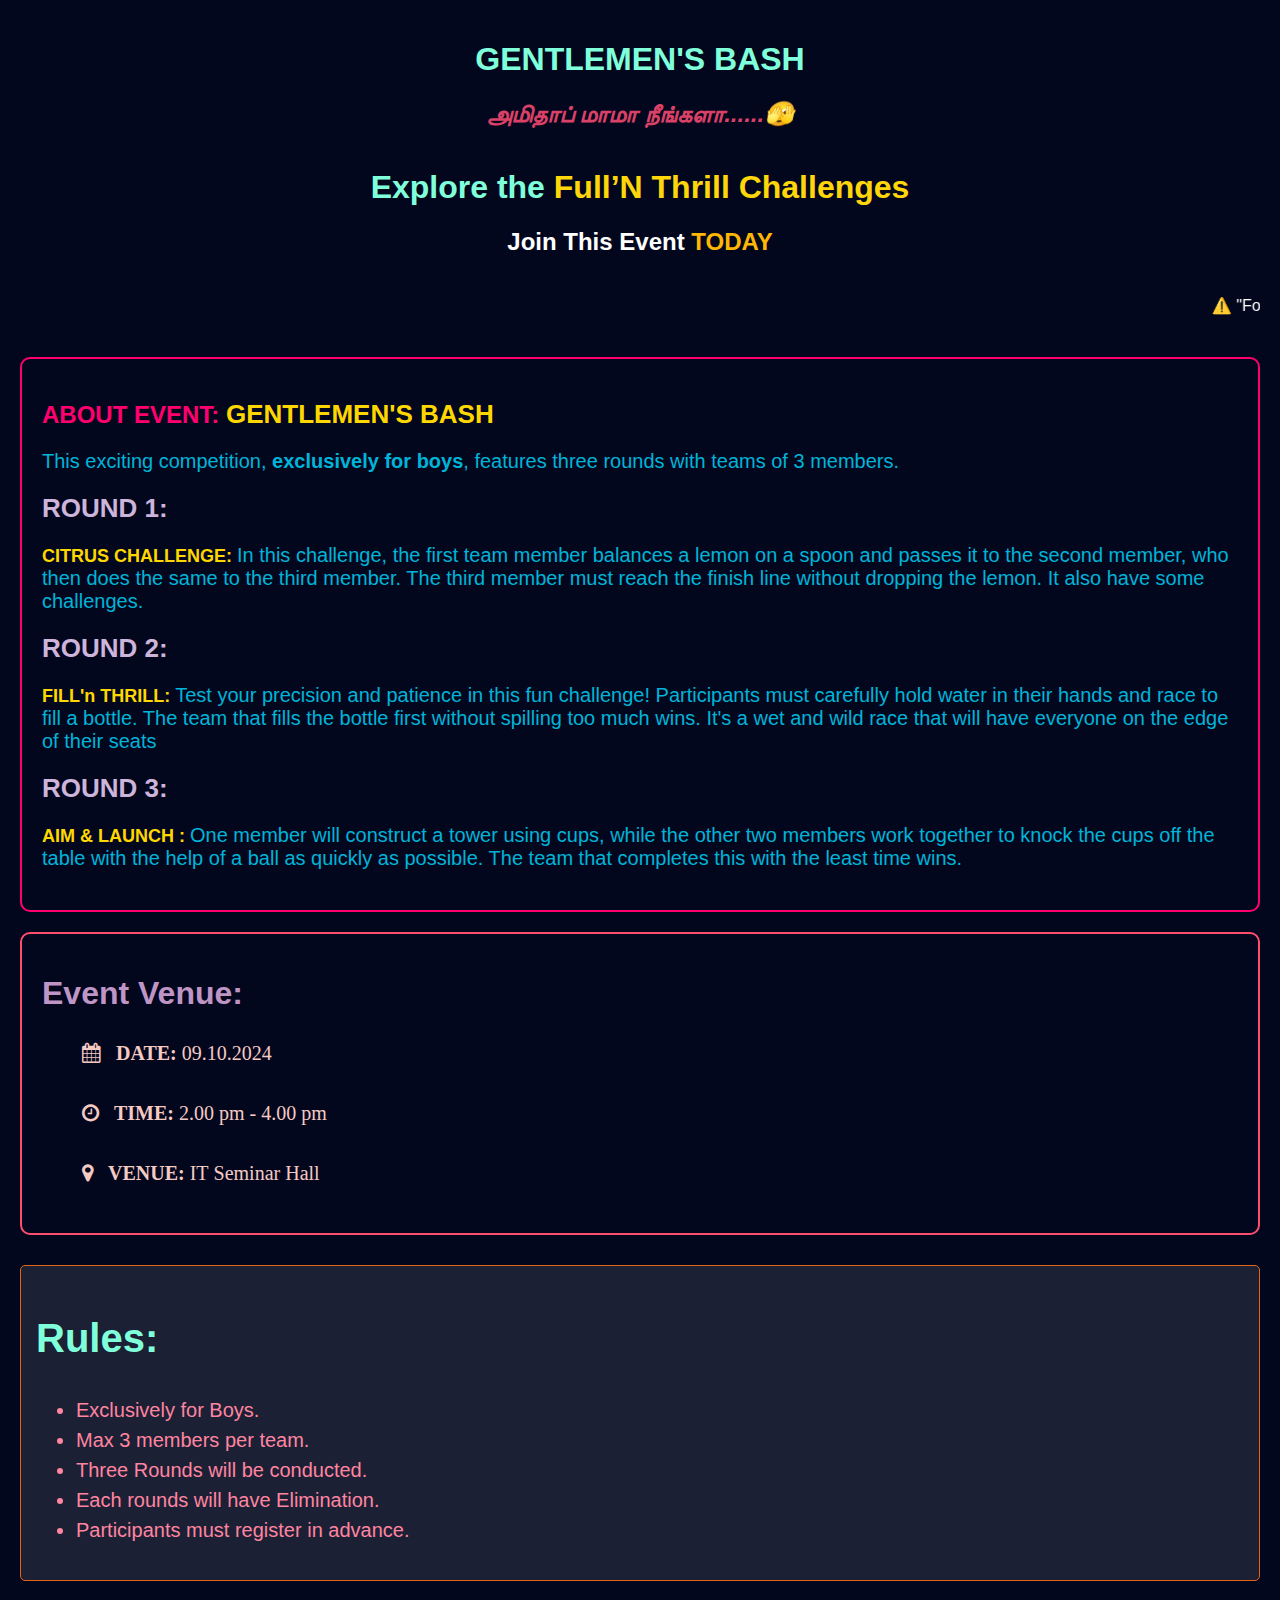
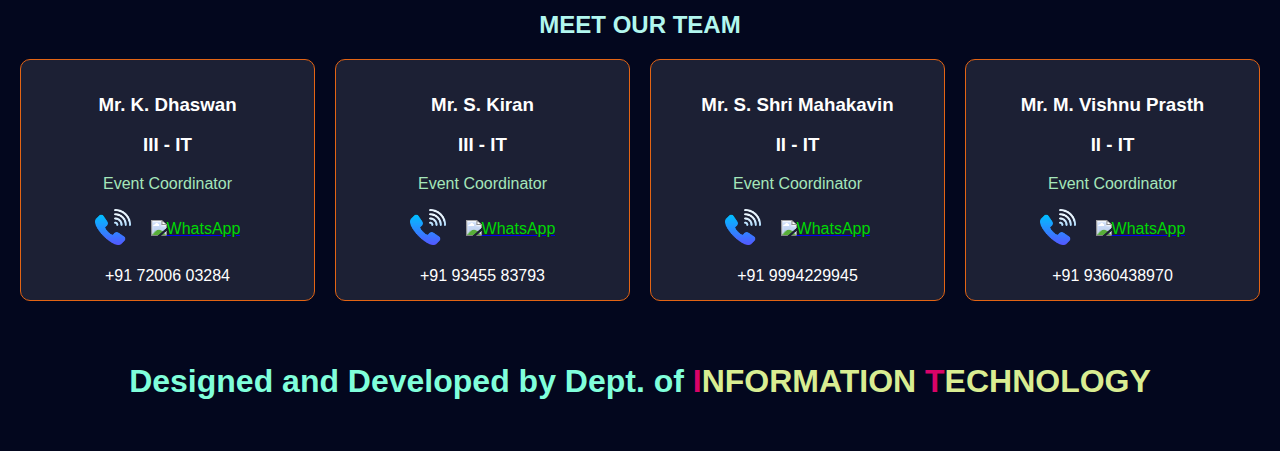
==== GENTLEMEN'S BASH/gentlemen_bash.html @ 11e9024a "Update gentlemen_bash.html" ====
<!DOCTYPE html>
<html lang="en">

<head>
    <meta charset="UTF-8">
    <meta name="viewport" content="width=device-width, initial-scale=1.0">
    <title>GENTLEMEN'S BASH</title>
    <link rel="icon" type="image/png" href="0.jpeg">
    <link rel="stylesheet" href="style-gentlemen_bash.css">
    <link rel="stylesheet" href="https://cdnjs.cloudflare.com/ajax/libs/font-awesome/4.7.0/css/font-awesome.min.css">
</head>

<body>
    <header>
        <h1>GENTLEMEN'S BASH</h1>
        <h2>அமிதாப் மாமா நீங்களா......🫣</h2>
    </header>

    <!-- Main Content -->
    <div class="h1-container">
        <div class="text-content">
            <h1>Explore the <span class="highlight">Full’N Thrill Challenges</span></h1>
            <!-- <h2>Hands-on Experience and Creativity</h2> -->
            <h2>Join This Event <span class="highlight">TODAY</span></h2>
        </div>
    </div>
    <!-- Marquee Text -->
    <marquee behavior="scroll" direction="left">
        ⚠️ "For each event, <b> SEPERATE REGISTRATION</b> is must!" ⚠️
    </marquee>
    <br><br>

    <div class="info-box">
        <section id="event-info">
            <h2>ABOUT EVENT: <span>GENTLEMEN'S BASH</span></h2>
            <p>This exciting competition, <b>exclusively for boys</b>, features three rounds with teams of 3 members.
            </p>
            <div>
                <span>ROUND 1: </span>
                <p> <strong>CITRUS CHALLENGE: </strong> In this challenge, the first team member balances a lemon on a
                    spoon and passes it to the second member, who then does the same to the third member. The third
                    member must reach the finish line without dropping the lemon. It also have some challenges.
                </p>
            </div>
            <div>
                <span>ROUND 2: </span>
                <p> <strong>FILL'n THRILL: </strong> Test your precision and patience in this fun challenge!
                    Participants must carefully hold water in their hands and race to fill a bottle. The team that fills
                    the bottle first without spilling too much wins. It's a wet and wild race that will have everyone on
                    the edge of their seats</p>
            </div>
            <div>
                <span>ROUND 3: </span>
                <p> <strong> AIM & LAUNCH : </strong> One member will construct a tower using cups, while the other
                    two members work together to knock the cups off the table with the help of a ball as quickly as
                    possible.
                    The team that completes this with the least time wins.
                </p>
            </div>
        </section>
    </div>

    <section id="event-location">
        <h1><strong>Event Venue:</strong></h1>
        <ul>
            <i class="fa fa-calendar"> &nbsp <strong>DATE: </strong> 09.10.2024</i>
        </ul>
        <ul>
            <i class="fa fa-clock-o"> &nbsp <strong>TIME: </strong> 2.00 pm - 4.00 pm</i>
        </ul>
        <ul>
            <i class="fa fa-map-marker"> &nbsp <strong>VENUE: </strong> IT Seminar Hall </i>
        </ul>
        </p>
    </section>

    <section id="fun-event">
        <h1><strong>Rules:</strong></h1>
        <ul>
            <li>Exclusively for Boys.</li>
            <li>Max 3 members per team.</li>
            <li>Three Rounds will be conducted.</li>
            <li>Each rounds will have Elimination.</li>
            <li>Participants must register in advance.</li>
        </ul>
        <!-- <p><strong>Register Here:</strong> <a href="https://forms.gle/DVtppPxBiPXuQ5fk9" target="_blank">Google Form</a>
        </p> -->
        
    </section>

    <!-- Gallery Section -->
    <!--<section id="gallery">  
        <h2>EVENT'S SAMPLE PICTURES</h2>
        <div class="gallery-container">
            <div class="gallery-card">
                <img src="https://via.placeholder.com/200" alt="Gallery Image 1">
            </div>
            <div class="gallery-card">
                <img src="https://via.placeholder.com/200" alt="Gallery Image 2">
            </div>
            <div class="gallery-card">
                <img src="https://via.placeholder.com/200" alt="Gallery Image 3">
            </div>
            <div class="gallery-card">
                <img src="https://via.placeholder.com/200" alt="Gallery Image 4">
            </div>
             <div class="gallery-card">
                <img src="https://via.placeholder.com/200" alt="Gallery Image 5">
            </div>
            <div class="gallery-card">
                <img src="https://via.placeholder.com/200" alt="Gallery Image 6">
            </div>
            <div class="gallery-card">
                <img src="https://via.placeholder.com/200" alt="Gallery Image 7">
            </div>
            <div class="gallery-card">
                <img src="https://via.placeholder.com/200" alt="Gallery Image 8">
            </div>
            <div class="gallery-card">
                <img src="https://via.placeholder.com/200" alt="Gallery Image 9">
            </div>
            <div class="gallery-card">
                <img src="https://via.placeholder.com/200" alt="Gallery Image 10">
            </div>
            <div class="gallery-card">
                <img src="https://via.placeholder.com/200" alt="Gallery Image 11">
            </div>
            <div class="gallery-card">
                <img src="https://via.placeholder.com/200" alt="Gallery Image 12">
            </div> 
        </div>
    </section>-->

    <!-- Members Section -->
    <section id="members">
        <h2>MEET OUR TEAM</h2>
        <div class="members-container">
            <div class="member">
                <h3>Mr. K. Dhaswan</h3>
                <h3>III - IT</h3>
                <p>Event Coordinator</p>
                <div class="contact-info">
                    <div class="contact-row">
                        <a href="tel:+91 72006 03284">
                            <img src="call.png" alt="Call" class="contact-icon">
                        </a>
                        <a href="https://wa.me/+917200603284" target="_blank">
                            <img src="https://upload.wikimedia.org/wikipedia/commons/6/6b/WhatsApp.svg" alt="WhatsApp"
                                class="contact-icon">
                        </a>
                    </div>
                    <br>
                    <span>+91 72006 03284</span>
                </div>
            </div>
            <div class="member">
                <h3>Mr. S. Kiran</h3>
                <h3>III - IT</h3>
                <p>Event Coordinator</p>
                <div class="contact-info">
                    <div class="contact-row">
                        <a href="tel:+91 93455 83793">
                            <img src="call.png" alt="Call" class="contact-icon">
                        </a>
                        <a href="https://wa.me/+919345583793" target="_blank">
                            <img src="https://upload.wikimedia.org/wikipedia/commons/6/6b/WhatsApp.svg" alt="WhatsApp"
                                class="contact-icon">
                        </a>
                    </div>
                    <br>
                    <span>+91 93455 83793</span>
                </div>
            </div>
            <div class="member">
                <h3>Mr. S. Shri Mahakavin</h3>
                <h3>II - IT</h3>
                <p>Event Coordinator</p>
                <div class="contact-info">
                    <div class="contact-row">
                        <a href="tel:+91 9994229945">
                            <img src="call.png" alt="Call" class="contact-icon">
                        </a>
                        <a href="https://wa.me/+919994229945" target="_blank">
                            <img src="https://upload.wikimedia.org/wikipedia/commons/6/6b/WhatsApp.svg" alt="WhatsApp"
                                class="contact-icon">
                        </a>
                    </div>
                    <br>
                    <span>+91 9994229945</span>
                </div>
            </div>
            <div class="member">
                <h3>Mr. M. Vishnu Prasth</h3>
                <h3>II - IT</h3>
                <p>Event Coordinator</p>
                <div class="contact-info">
                    <div class="contact-row">
                        <a href="tel:+91 9360438970">
                            <img src="call.png" alt="Call" class="contact-icon">
                        </a>
                        <a href="https://wa.me/+919659490916" target="_blank">
                            <img src="https://upload.wikimedia.org/wikipedia/commons/6/6b/WhatsApp.svg" alt="WhatsApp"
                                class="contact-icon">
                        </a>
                    </div>
                    <br>
                    <span>+91 9360438970</span>
                </div>
            </div>
        </div>
    </section>

    <footer>
        <h1>Designed and Developed by Dept. of <span>I</span><strong>NFORMATION </strong><span>T</span><strong>ECHNOLOGY</strong></h1>
    </footer>

    <!-- <script src="script.js"></script> -->
</body>

</html>
---- GENTLEMEN'S BASH/style-gentlemen_bash.css ----
body {
    font-family: 'Arial', sans-serif;
    margin: 0;
    padding: 20px;
    background-color: #03071e; /* Dark background */
    color: #ffffff; /* White text */
}

header {
    text-align: center;
    margin-bottom: 20px;
}
header h2 {
    color: #da4167;
    font-style: italic;
}
h1 {
    color: #80ffdb;
}

p {
    color: #00b4d8; /* Updated welcome message color */
}

/* Main Content Styles */
.h1-container {
    display: flex;
    align-items: center;
    justify-content: space-between; /* Space between items */
    margin: 20px 0;
}

.info-box {
    border: 2px solid #ff006e; /* Border color */
    border-radius: 10px;       /* Rounded corners */
    padding: 20px;             /* Padding inside the box */
    margin: 20px 0;           /* Space above and below the box */
    background-color: #03071e; /* Background color (optional) */
}
#event-info h2 {
    margin-bottom: 15px;       /* Space below the heading */
    font-size: 24px;           /* Font size for the heading */
    color: #ff006e;            /* Text color for the heading */
    margin-bottom: 20px;
}

#event-info h2 span {
    font-weight: bold;         /* Make the span text bold */
    font-size: 26px;           /* Slightly larger font for emphasis */
    color: #ffd700;            /* Different color for the span (gold) */
}
#event-info span {
    font-weight: bold;         /* Make the span text bold */
    font-size: 26px;           /* Slightly larger font for emphasis */
    color: #cdb4db;            /* Different color for the span (gold) */
}
#event-info strong {
    color: #ffd700;            /* Color for the strong text */
    font-size: 18px;           /* Slightly larger font for emphasis */
}
#event-info P{
    font-size: 1.25rem;
}

#event-location {
    border: 2px solid #ff4d6d; /* Border color */
    border-radius: 10px;       /* Rounded corners */
    padding: 20px;             /* Padding inside the box */
    margin: 20px 0;         
}
#event-location h1{
    color: #be95c4;
}
#event-location ul {
    color: #f5cac3;
    line-height: 2;
    font-size: 1.25rem;
}
#event-location ul i{
    color: #f5cac3;
}

.text-content {
    flex: 1; /* Take up remaining space */
    text-align: center; /* Center the text */
}

h1 span.highlight {
    color: #ffd60a; /* Highlight color */
}
h2 span.highlight {
    color: #ffb703; /* Highlight color */
}
#fun-event {
    margin-top: 30px;
    padding: 15px;
    border: 1px solid #e36414;
    border-radius: 5px;
    background: rgba(255, 255, 255, 0.1); /* Semi-transparent background */
    line-height: 1.5;
    font-size: 1.25rem;
}
#fun-event ul li{
    color: #ff85a1;
}
#fun-event a {
    color: #c1121f;
}

#fun-event img {
    max-width: 100%; /* Make image responsive */
    height: auto;    /* Maintain aspect ratio */
    display: block;  /* Ensure it behaves like a block element */
    margin: 0 auto;  /* Center the image horizontally */
}
#gallery {
    margin-top: 30px;
}
#gallery h2 {
    text-align: center;
    color: #b2f7ef;
}
.gallery-container {
    display: flex;
    flex-wrap: wrap; /* Allow wrapping of images */
    justify-content: center; /* Center the gallery images */
    gap: 12px; /* Space between cards */
}

.gallery-card {
    width: calc(20% - 10px); /* Five cards in a row */
    border: 2px solid #ff006e; /* Border color */
    border-radius: 10px; /* Rounded corners */
    overflow: hidden; /* Ensure the image doesn't overflow the card */
    transition: transform 0.2s; /* Add hover effect */
}

.gallery-card img {
    width: 100%; /* Make image fill the card */
    height: auto; /* Maintain aspect ratio */
}

.gallery-card:hover {
    transform: scale(1.05); /* Slightly enlarge card on hover */
}

/* Members Section */
#members {
    margin-top: 30px;
}
#members h2{
    text-align: center;
    color: #b2f7ef;
}
.members-container {
    display: flex;
    flex-wrap: wrap; /* Allow wrapping of member boxes */
    justify-content: center; /* Center the member boxes */
    gap: 20px; /* Space between member boxes */
}

.member {
    background: rgba(255, 255, 255, 0.1); /* Semi-transparent background */
    border: 1px solid #e36414; /* Border color */
    border-radius: 10px; /* Rounded corners */
    padding: 15px; /* Padding inside member box */
    text-align: center; /* Center text */
    flex: 1 1 200px; /* Flex item with a minimum width */
}
.member p{
    color: #a5e6ba;
}
.contact-info {
    margin-top: 10px; /* Space above the contact info */
    text-align: center; /* Center align for contact info */
}

.contact-row {
    display: flex;
    justify-content: center; /* Center icons horizontally */
    align-items: center; /* Center icons vertically */
}

.icon-link {
    display: inline-block; /* Ensures the icon takes up space */
    transition: transform 0.3s; /* Smooth transition */
}

.icon-link:hover {
    transform: scale(1.1); /* Slightly enlarge icon on hover */
}

.contact-icon {
    width: 36px; /* Set a fixed width for the icons */
    height: 36px; /* Maintain aspect ratio */
    margin: 0 10px; /* Space between icons */
    color:#00d804;
    font-weight: 100;
}
.whatsapp-icon {
    width: 36px; /* Set a fixed width for the icons */
    height: 36px; /* Maintain aspect ratio */
    margin: 0 10px; /* Space between icons */
    color:#00b4d8;
    font-weight: 200;

}
footer {
    text-align: center;
    margin-top: 30px;
    padding: 10px;
    background: #03071e; /* Same background color */
}
footer h2 {
    color: #d9ed92; /* White text */
}
footer span {
    color: #d90368;
}

footer strong {
    color: #d9ed92;
}

@media (max-width: 600px) {
    .h1-container {
        flex-direction: column; /* Stack images and text on smaller screens */
        align-items: center;
    }
    .left-img, .right-img {
        margin-bottom: 10px; /* Space between images and text */
    }
    .text-content {
        text-align: center; /* Center text on smaller screens */
    }
    .gallery-image {
        flex: 1 1 calc(20% - 12px); /* Reduce image width on smaller screens */
    }
    .gallery-card {
        width: calc(50% - 15px); /* 3 cards in a row on medium screens */
    }
    .member {
        flex: 1 1 150px; /* Adjust minimum width for member boxes */
    }

}

@media (min-width: 601px) {
    .gallery-image {
        flex: 1 1 calc(20% - 10px); /* Five images in a row */
    }
    .gallery-card {
        width: calc(20% - 12px); /* 3 cards in a row on medium screens */
    }
}
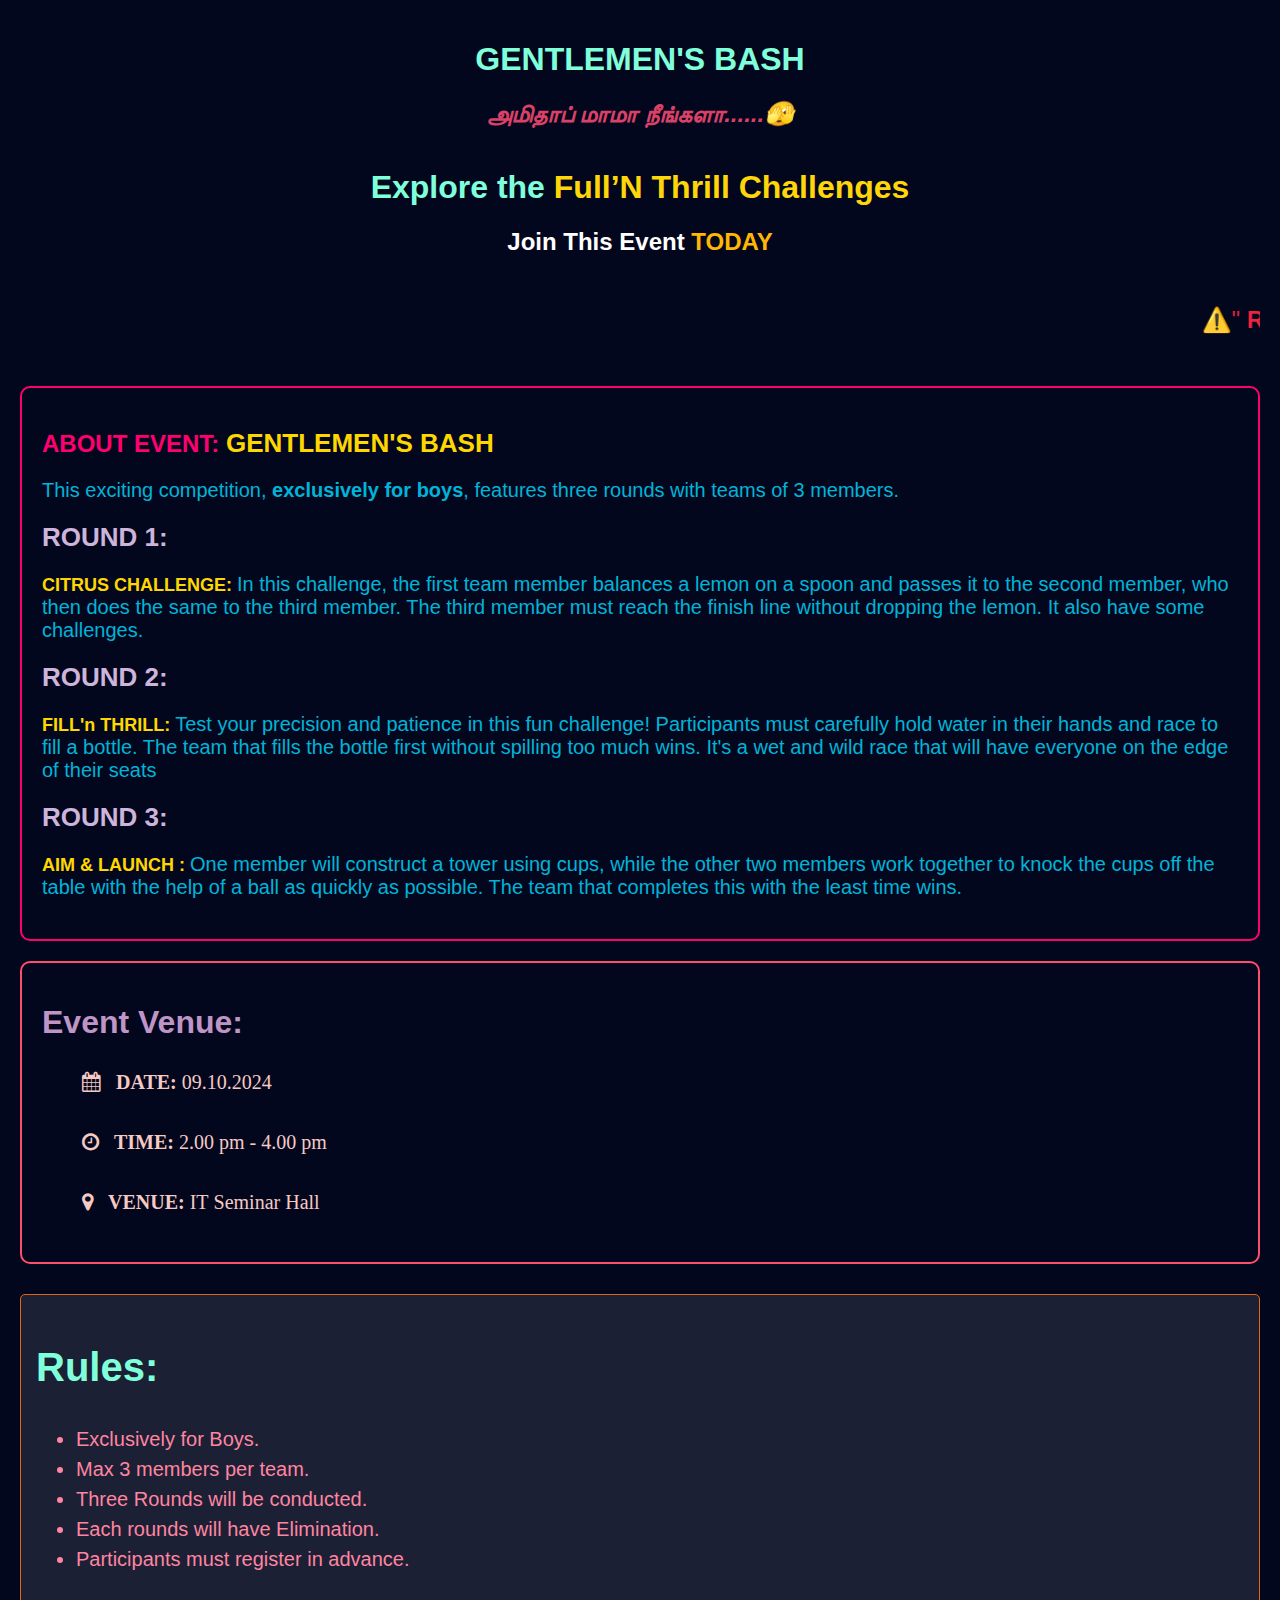
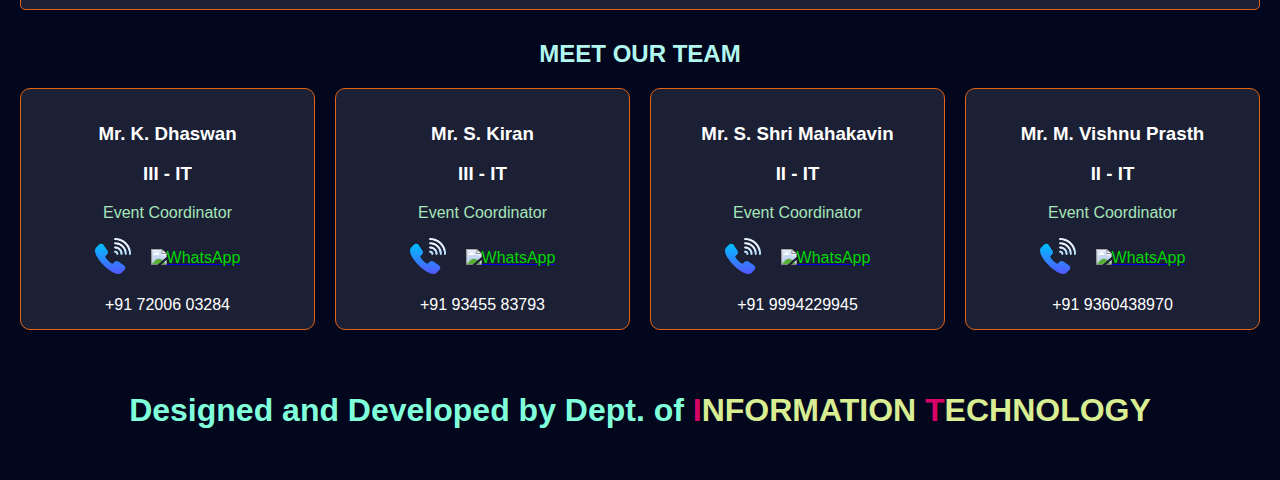
==== commit 95be9247: "Update gentlemen_bash.html" ====
--- a/GENTLEMEN'S BASH/gentlemen_bash.html
+++ b/GENTLEMEN'S BASH/gentlemen_bash.html
@@ -25,8 +25,8 @@
         </div>
     </div>
     <!-- Marquee Text -->
-    <marquee behavior="scroll" direction="left">
-        ⚠️ "For each event, <b> SEPERATE REGISTRATION</b> is must!" ⚠️
+     <marquee behavior="scroll" direction="left">
+        ⚠️" <b>Registration is FULL,Try to Register on other FUN EVENTS </b>" ⚠️
     </marquee>
     <br><br>
 
--- a/GENTLEMEN'S BASH/style-gentlemen_bash.css
+++ b/GENTLEMEN'S BASH/style-gentlemen_bash.css
@@ -21,7 +21,12 @@
 p {
     color: #00b4d8; /* Updated welcome message color */
 }
-
+marquee {
+    font-size: 24px;
+    color: #ef233c;
+    background: #03071e;
+    padding: 10px;
+}
 /* Main Content Styles */
 .h1-container {
     display: flex;
@@ -252,4 +257,4 @@
     .gallery-card {
         width: calc(20% - 12px); /* 3 cards in a row on medium screens */
     }
-}+}
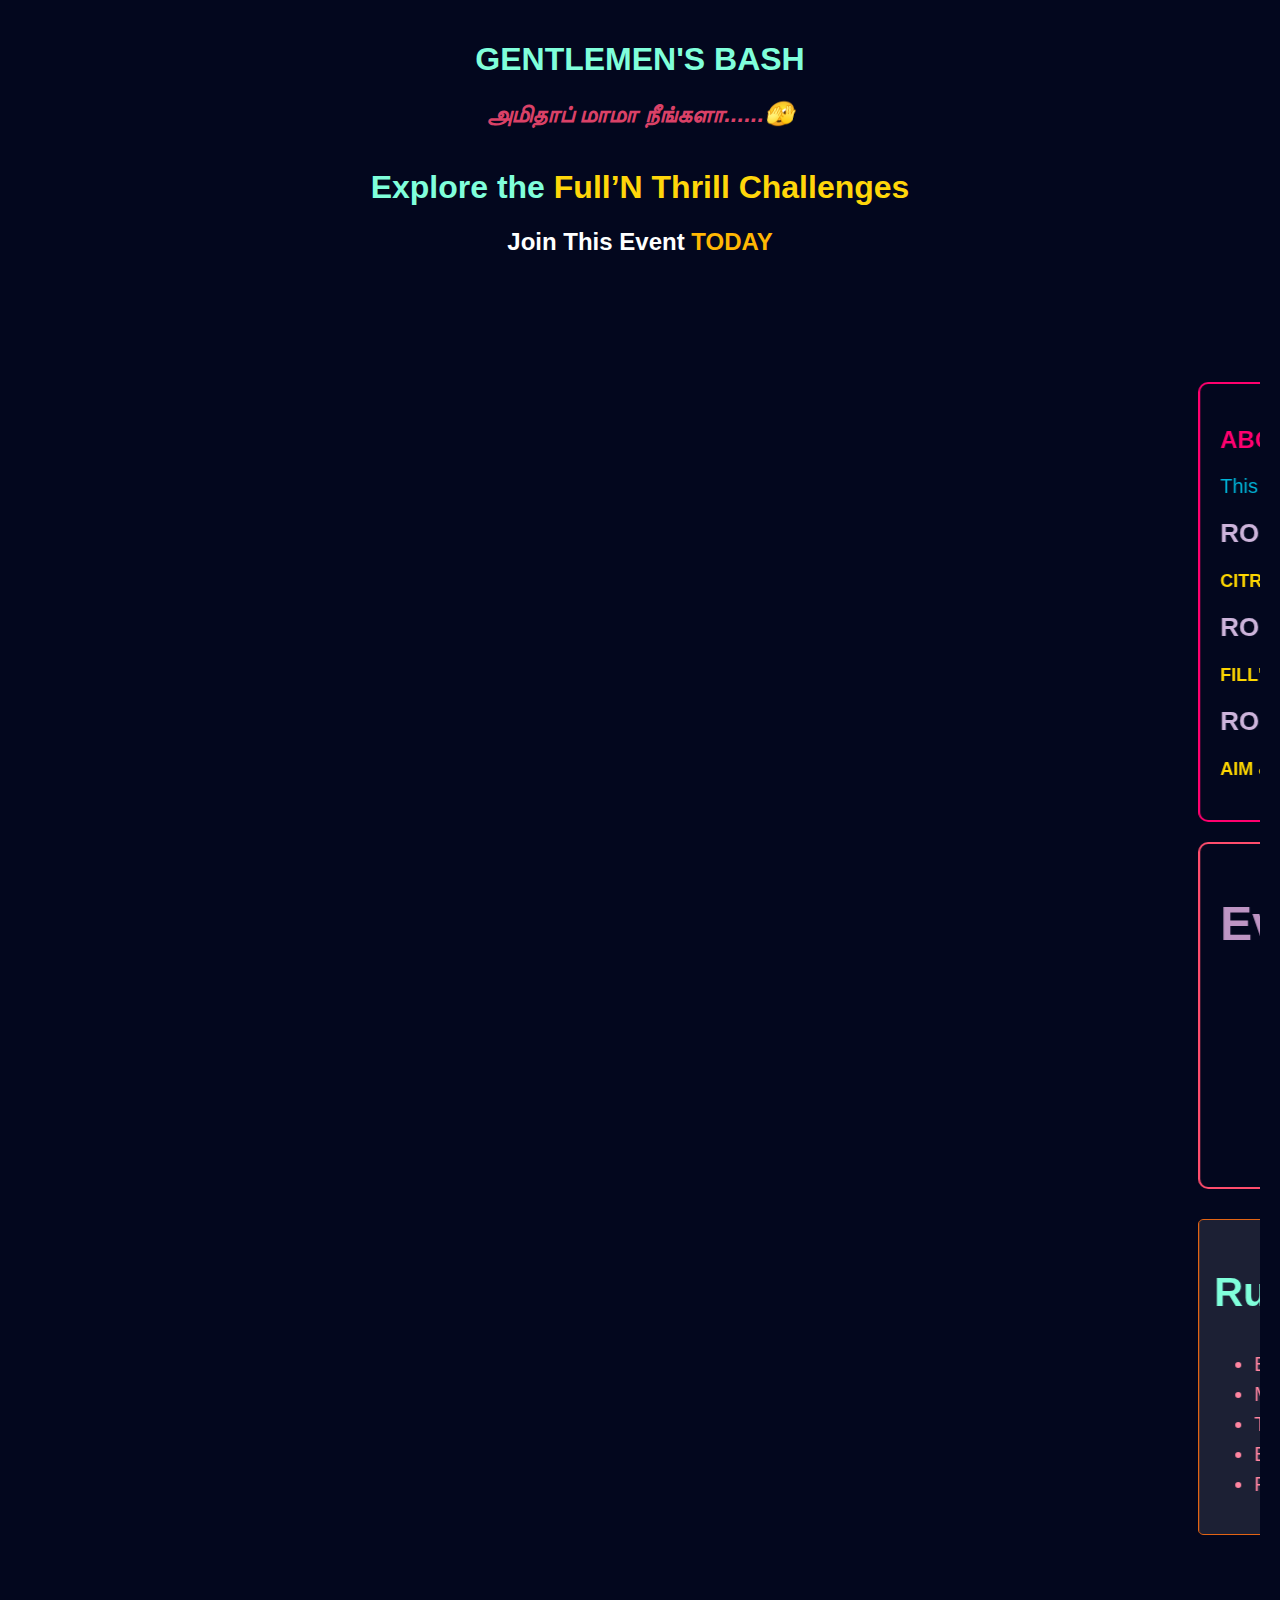
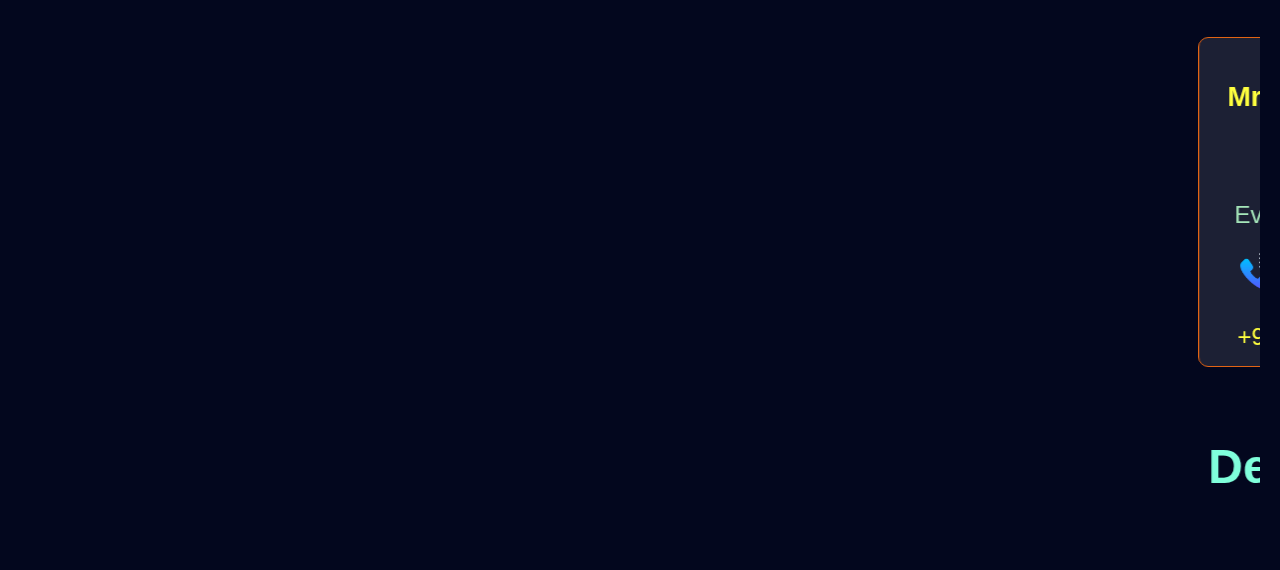
==== commit 2edf354c: "Update gentlemen_bash.html" ====
--- a/GENTLEMEN'S BASH/gentlemen_bash.html
+++ b/GENTLEMEN'S BASH/gentlemen_bash.html
@@ -26,8 +26,8 @@
     </div>
     <!-- Marquee Text -->
      <marquee behavior="scroll" direction="left">
-        ⚠️" <b>Registration is FULL,Try to Register on other FUN EVENTS </b>" ⚠️
-    </marquee>
+<!--         ⚠️" <b>Registration is FULL,Try to Register on other FUN EVENTS </b>" ⚠️
+    </marquee> -->
     <br><br>
 
     <div class="info-box">
--- a/GENTLEMEN'S BASH/style-gentlemen_bash.css
+++ b/GENTLEMEN'S BASH/style-gentlemen_bash.css
@@ -23,7 +23,7 @@
 }
 marquee {
     font-size: 24px;
-    color: #ef233c;
+    color: #ffff3f;
     background: #03071e;
     padding: 10px;
 }
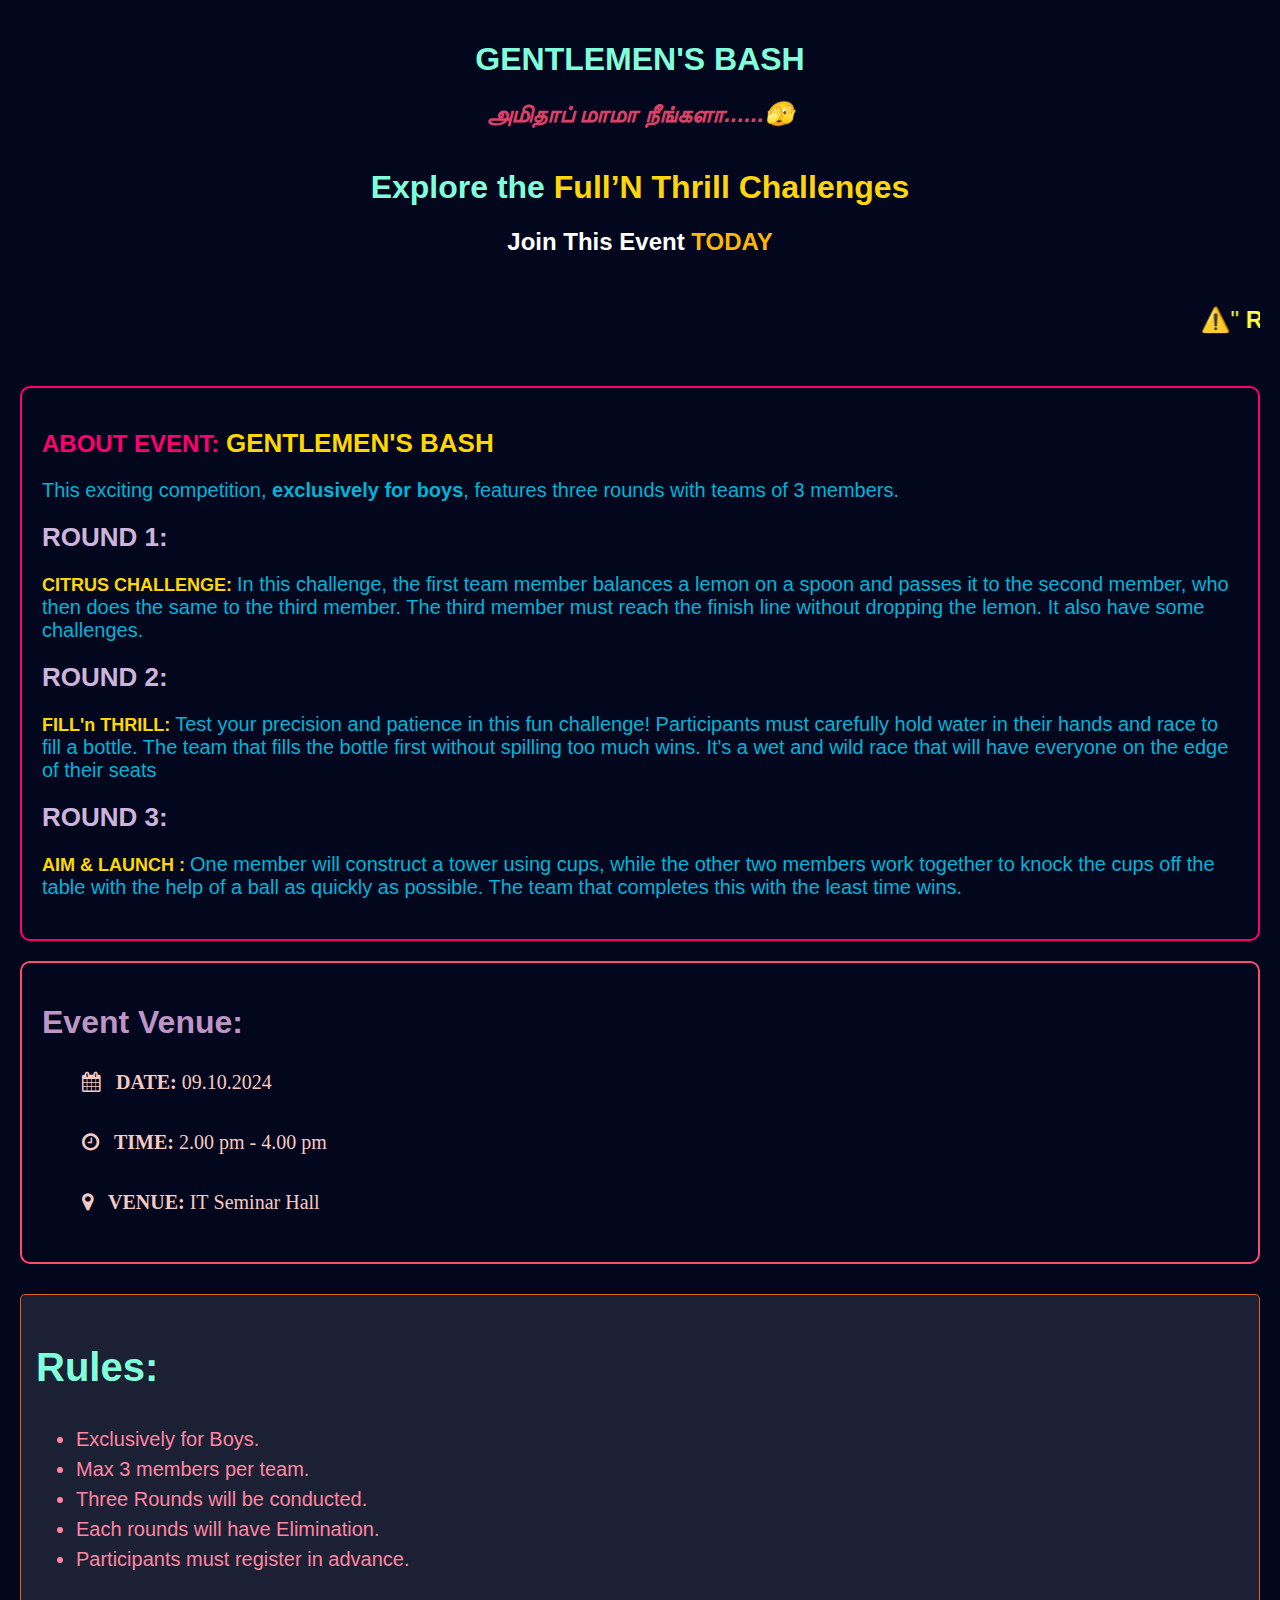
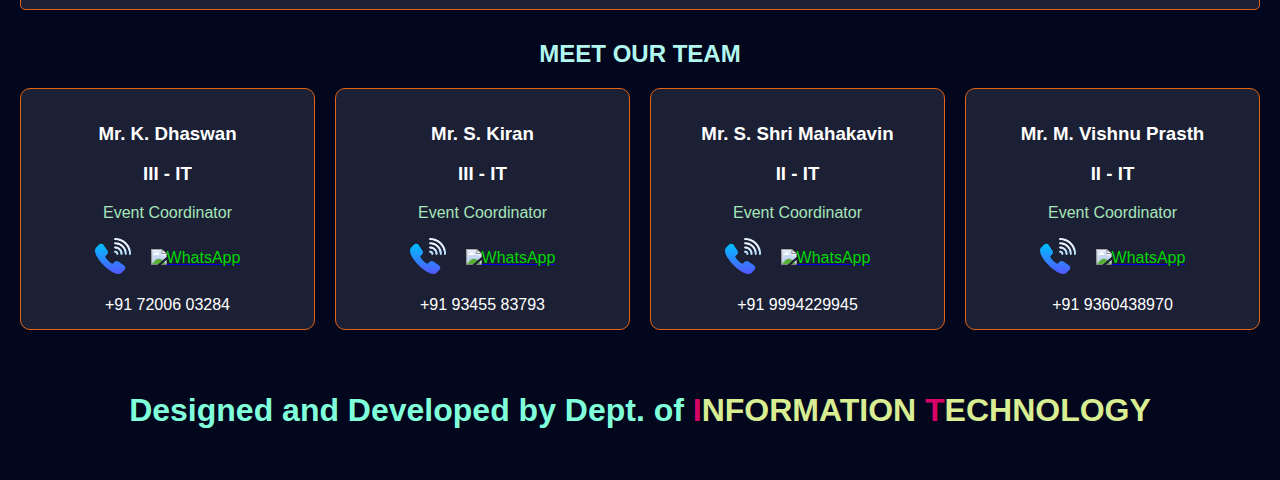
==== commit 69511f10: "Update gentlemen_bash.html" ====
--- a/GENTLEMEN'S BASH/gentlemen_bash.html
+++ b/GENTLEMEN'S BASH/gentlemen_bash.html
@@ -26,8 +26,8 @@
     </div>
     <!-- Marquee Text -->
      <marquee behavior="scroll" direction="left">
-<!--         ⚠️" <b>Registration is FULL,Try to Register on other FUN EVENTS </b>" ⚠️
-    </marquee> -->
+        ⚠️" <b>Registration is FULL,Try to Register on other FUN EVENTS </b>" ⚠️
+    </marquee>
     <br><br>
 
     <div class="info-box">
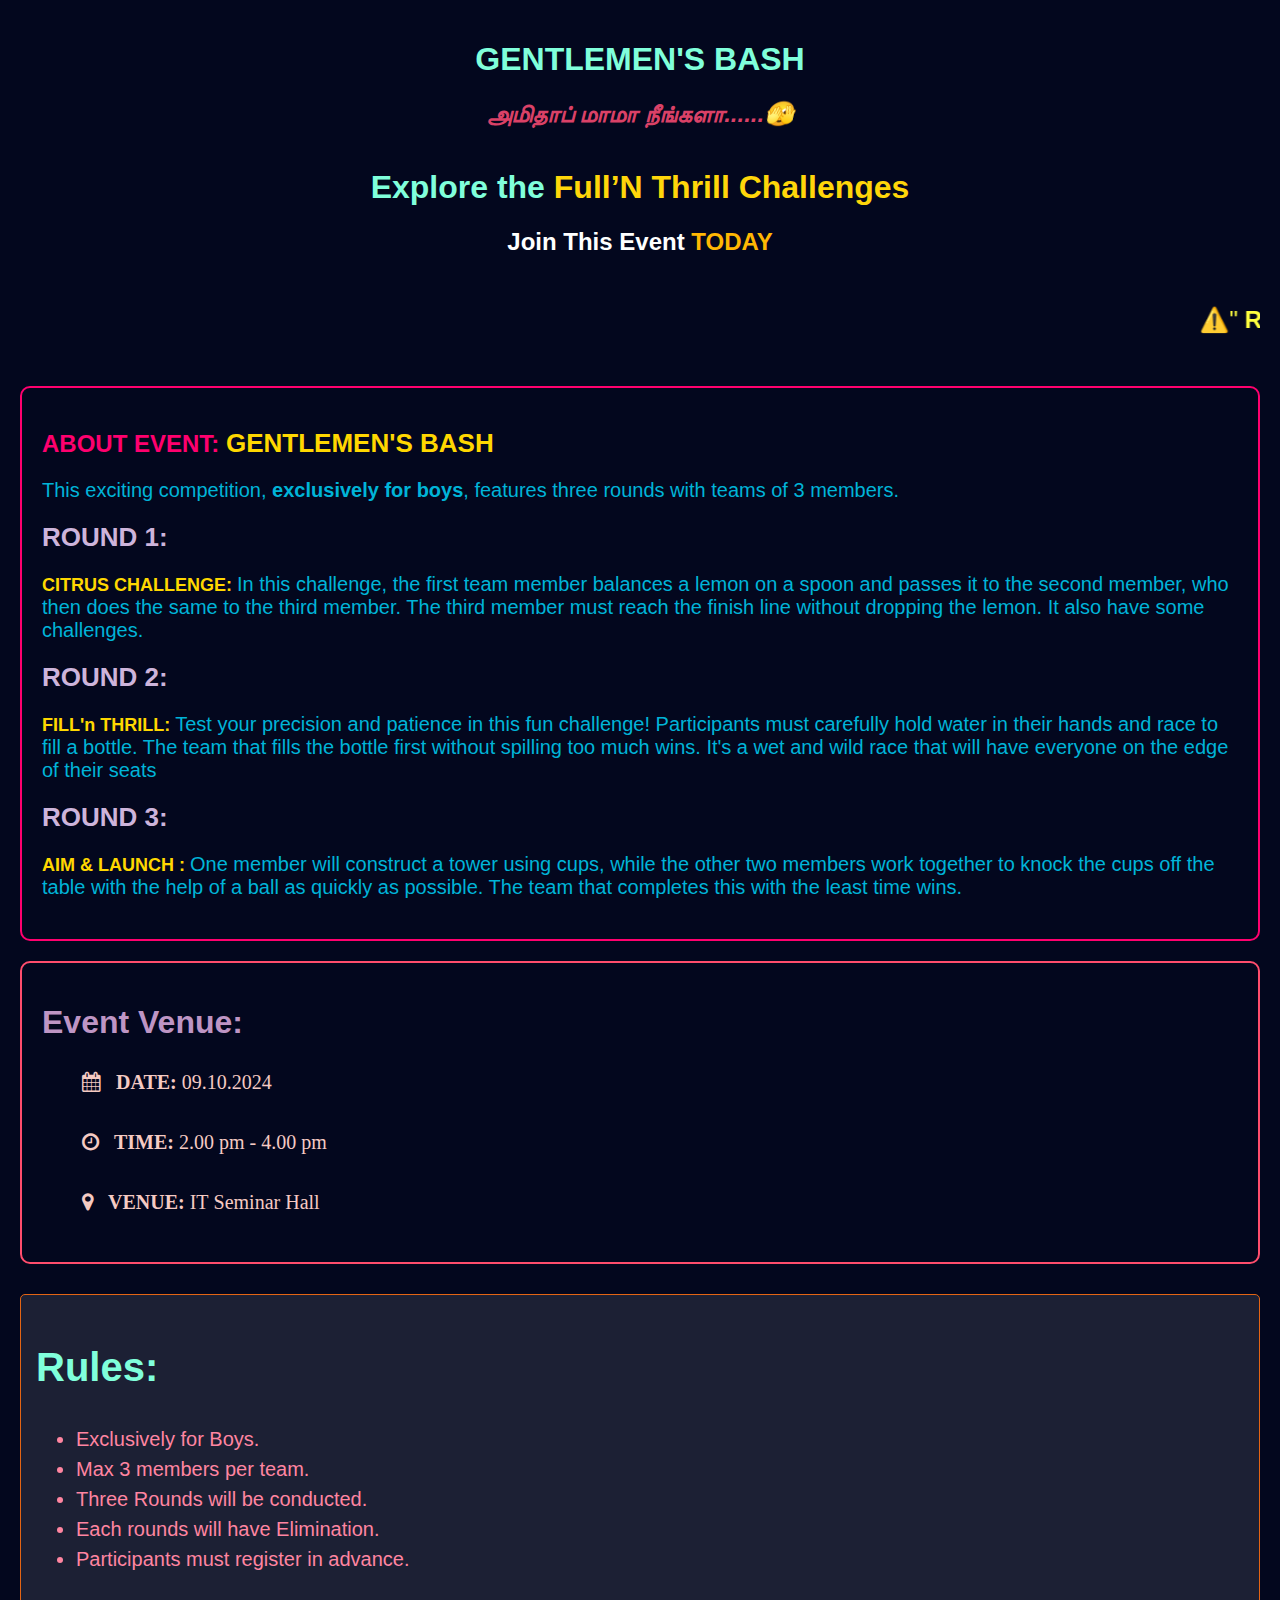
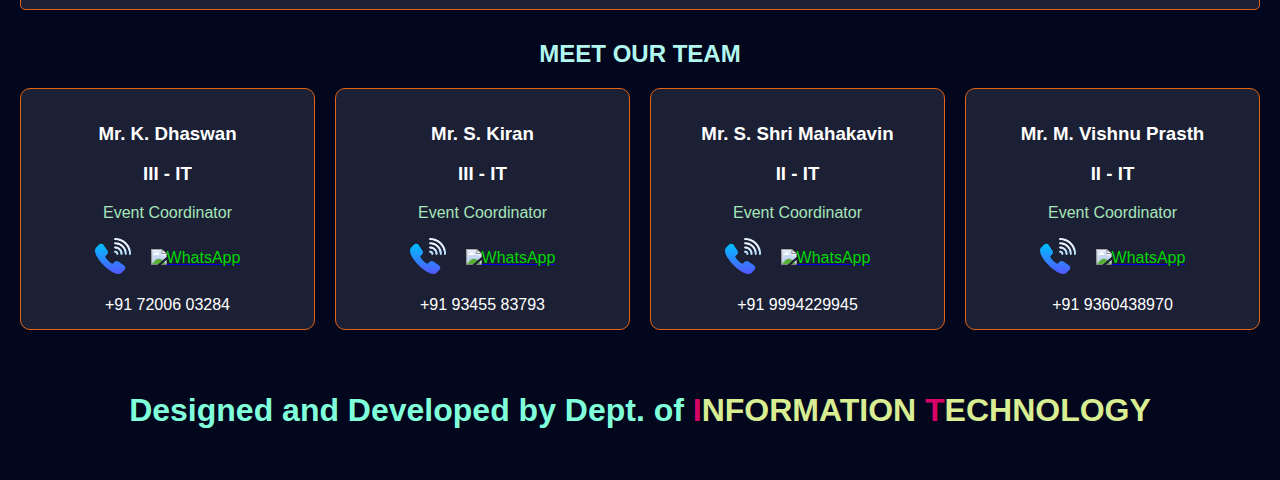
==== commit 30f2d5ed: "Update gentlemen_bash.html" ====
--- a/GENTLEMEN'S BASH/gentlemen_bash.html
+++ b/GENTLEMEN'S BASH/gentlemen_bash.html
@@ -26,8 +26,8 @@
     </div>
     <!-- Marquee Text -->
      <marquee behavior="scroll" direction="left">
-        ⚠️" <b>Registration is FULL,Try to Register on other FUN EVENTS </b>" ⚠️
-    </marquee>
+  ⚠️" <b>Registration is FULL,Try to Register on other FUN EVENTS </b>" ⚠️ 
+    </marquee> 
     <br><br>
 
     <div class="info-box">
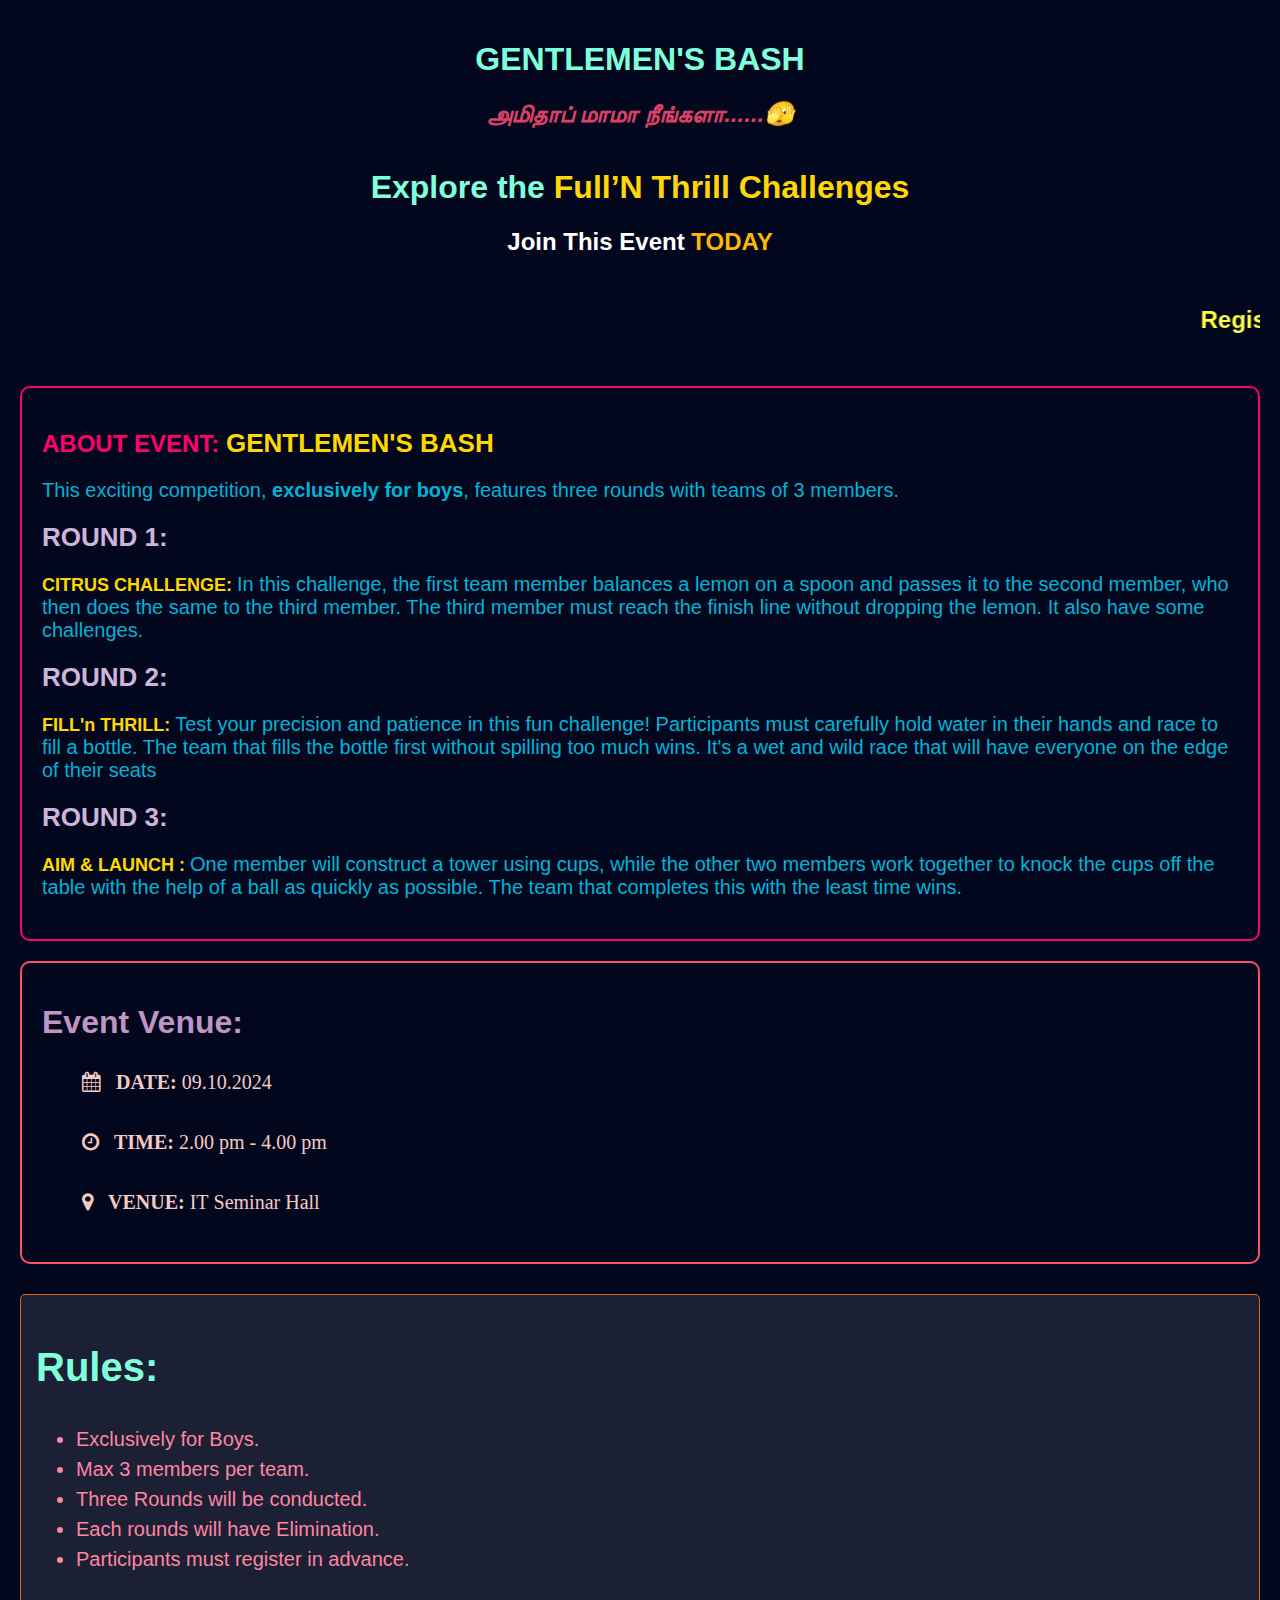
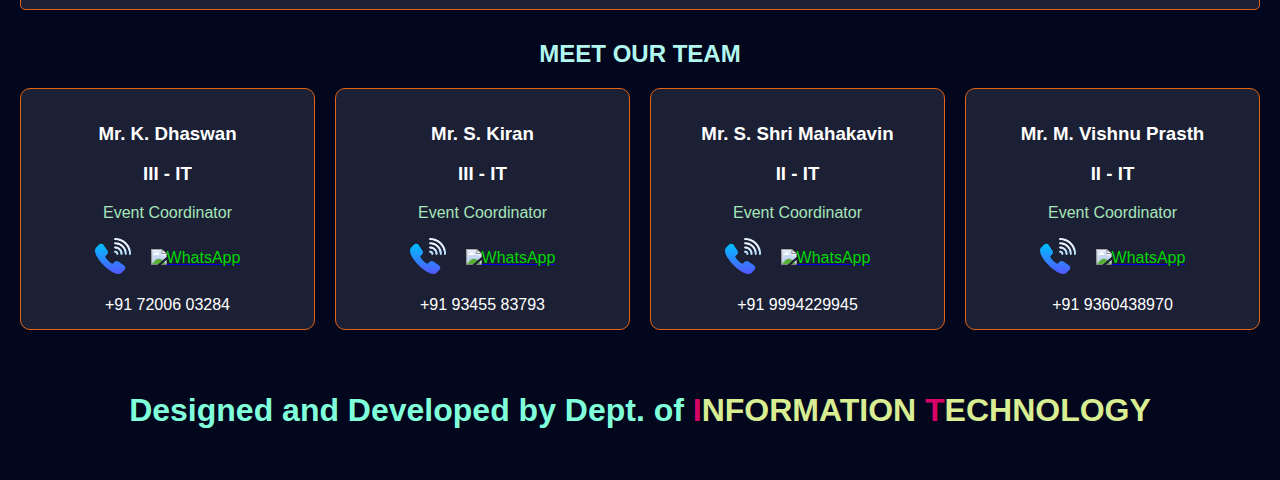
==== commit dad818f1: "Update gentlemen_bash.html" ====
--- a/GENTLEMEN'S BASH/gentlemen_bash.html
+++ b/GENTLEMEN'S BASH/gentlemen_bash.html
@@ -26,7 +26,7 @@
     </div>
     <!-- Marquee Text -->
      <marquee behavior="scroll" direction="left">
-  ⚠️" <b>Registration is FULL,Try to Register on other FUN EVENTS </b>" ⚠️ 
+   <b>Registration is FULL,Try to Register on other FUN EVENTS </b>" 
     </marquee> 
     <br><br>
 
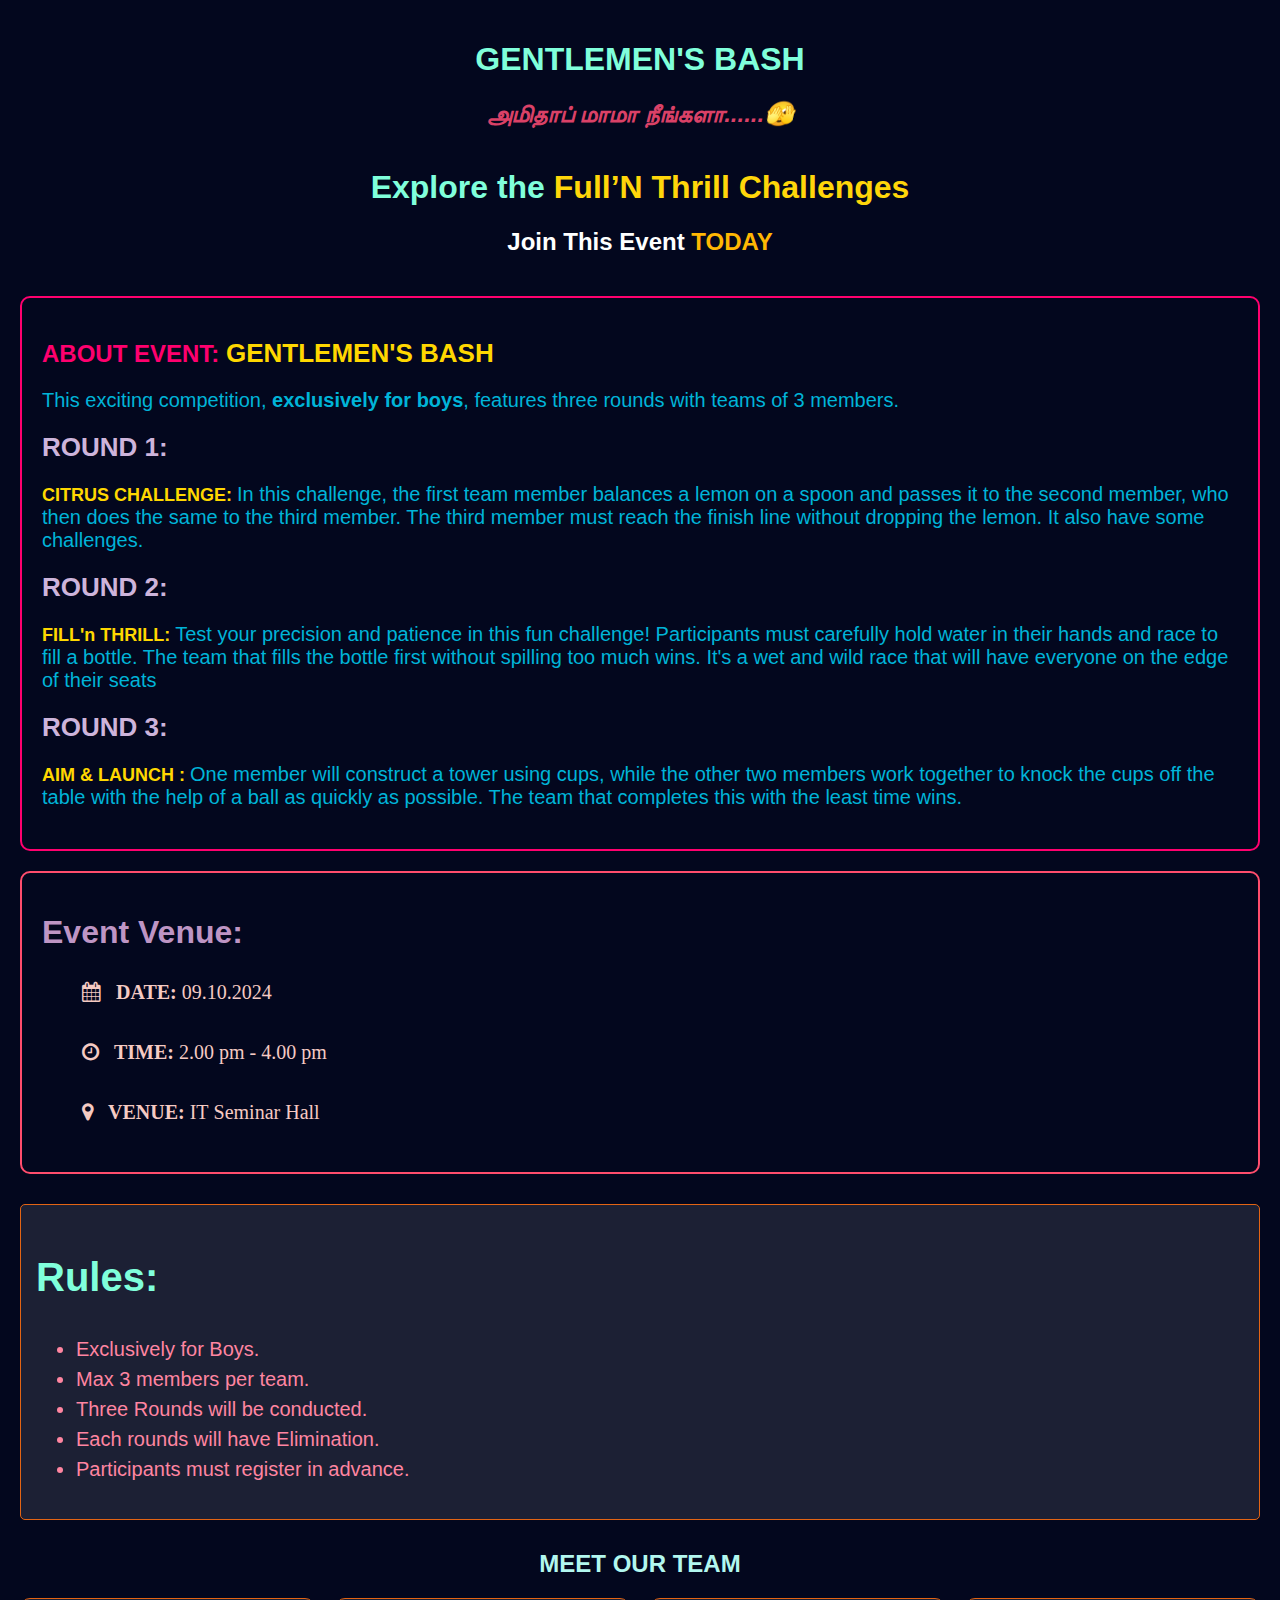
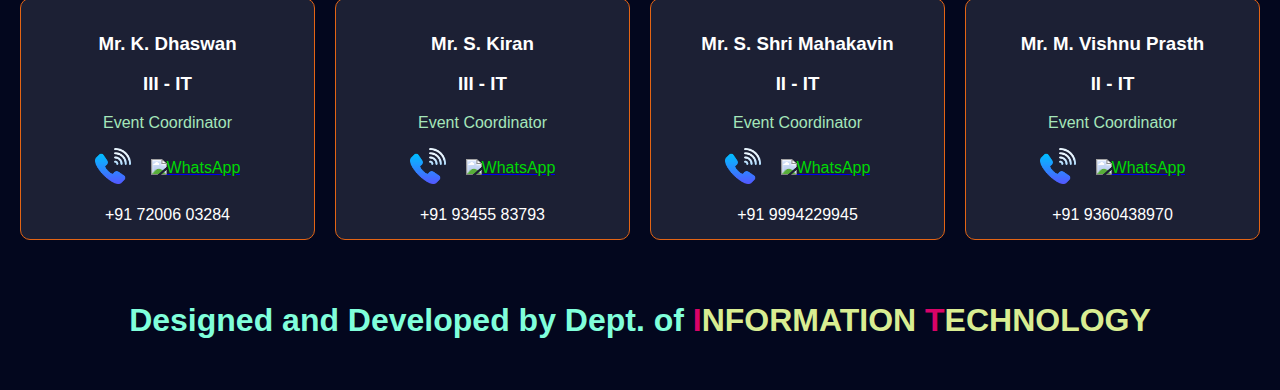
==== commit a19b1657: "Update gentlemen_bash.html" ====
--- a/GENTLEMEN'S BASH/gentlemen_bash.html
+++ b/GENTLEMEN'S BASH/gentlemen_bash.html
@@ -25,10 +25,7 @@
         </div>
     </div>
     <!-- Marquee Text -->
-     <marquee behavior="scroll" direction="left">
-   <b>Registration is FULL,Try to Register on other FUN EVENTS </b>" 
-    </marquee> 
-    <br><br>
+     
 
     <div class="info-box">
         <section id="event-info">
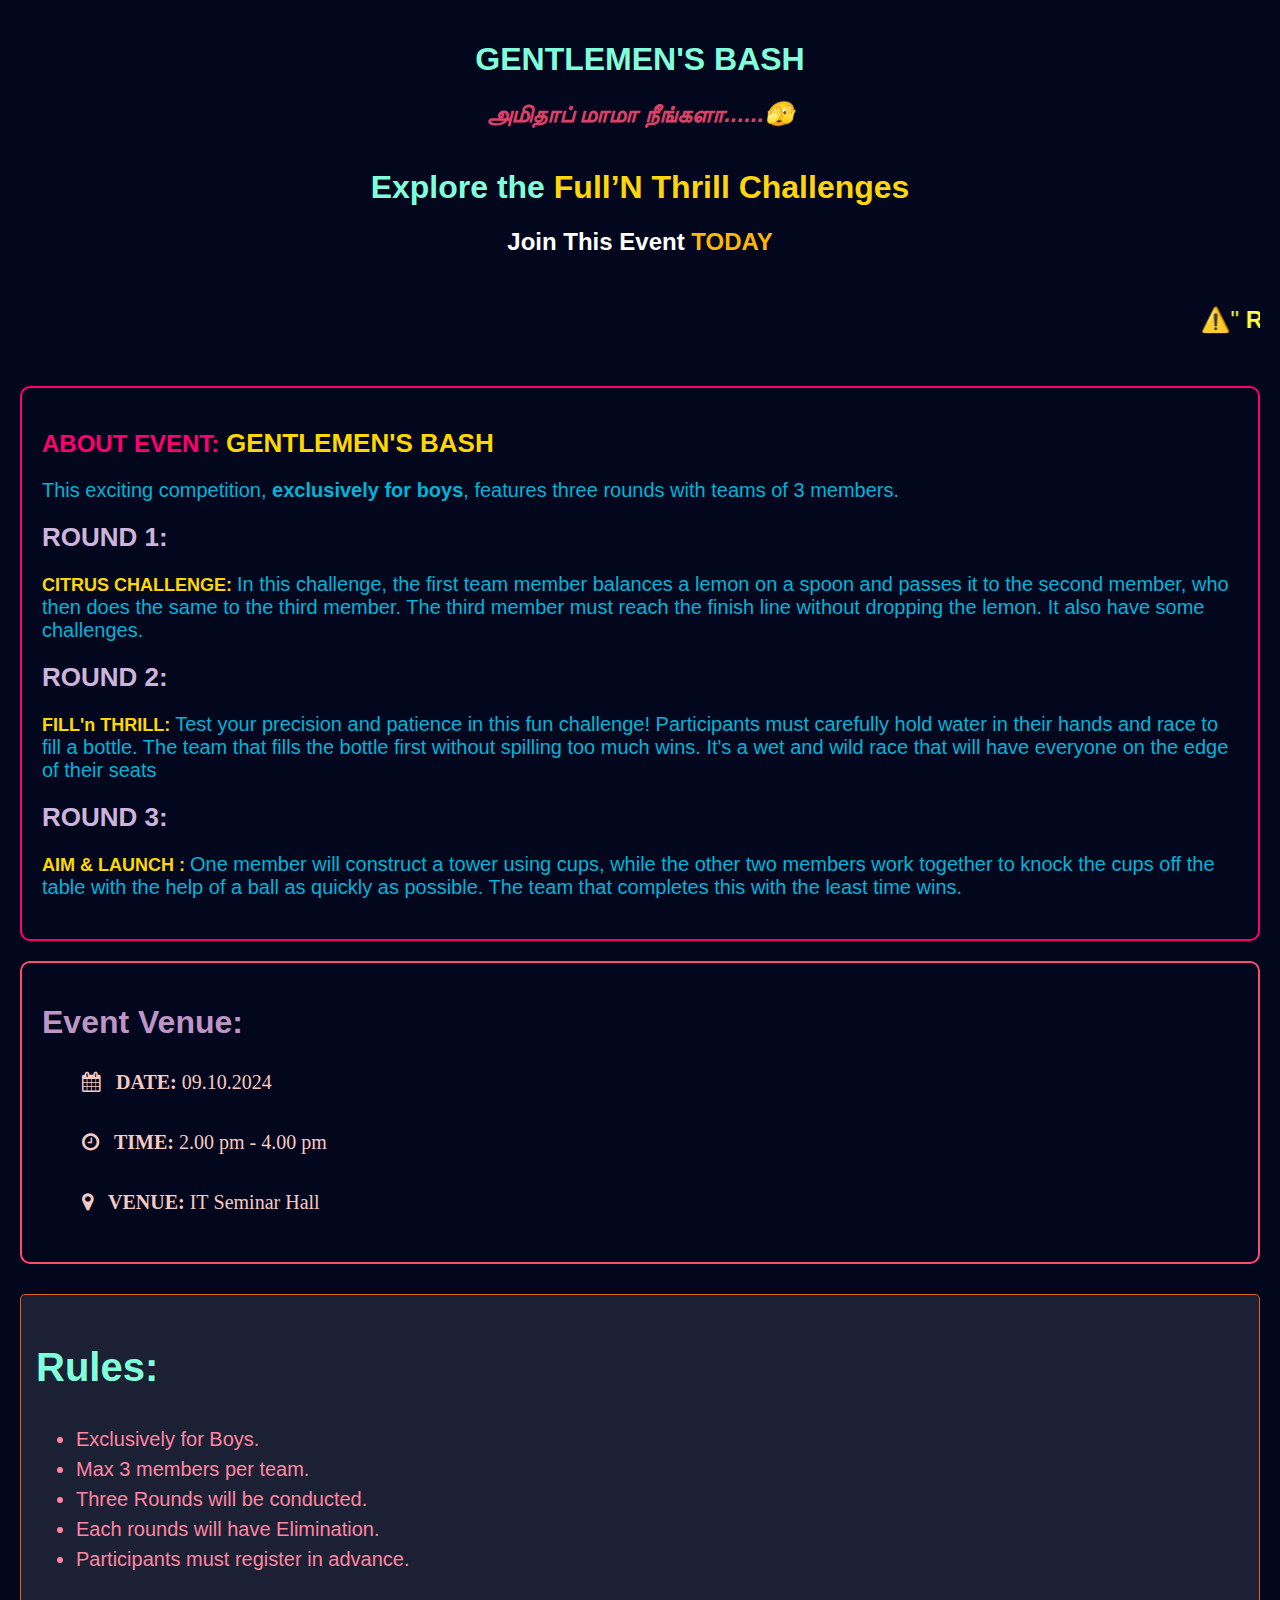
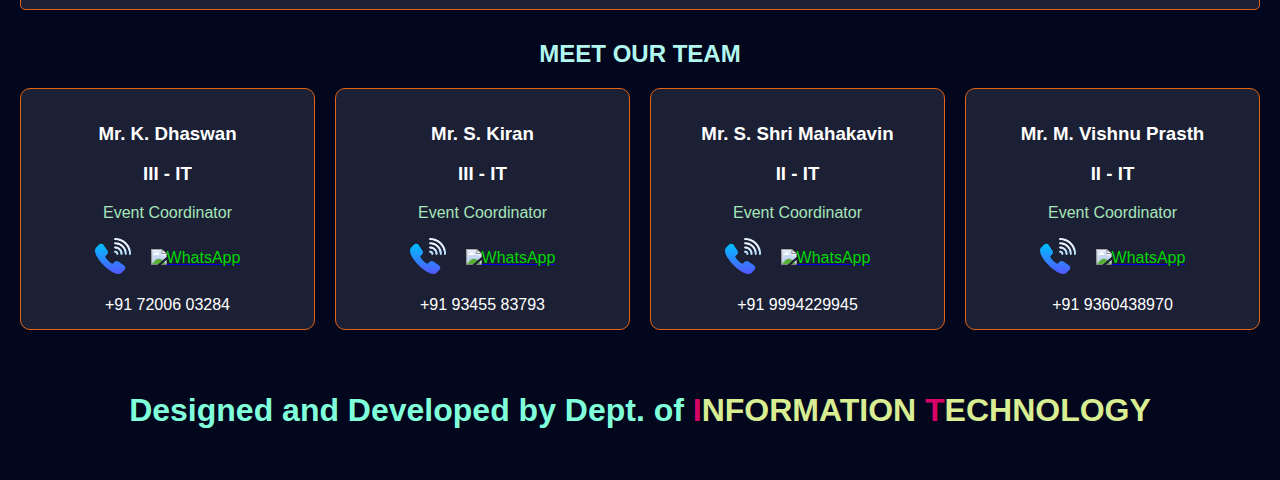
==== commit fd261939: "Update gentlemen_bash.html" ====
--- a/GENTLEMEN'S BASH/gentlemen_bash.html
+++ b/GENTLEMEN'S BASH/gentlemen_bash.html
@@ -24,8 +24,11 @@
             <h2>Join This Event <span class="highlight">TODAY</span></h2>
         </div>
     </div>
-    <!-- Marquee Text -->
-     
+     <!-- Marquee Text -->
+    <marquee behavior="scroll" direction="left">
+        ⚠️" <b>Registration is FULL,Try to Register on other FUN EVENTS </b>" ⚠️
+    </marquee>
+    <br><br>
 
     <div class="info-box">
         <section id="event-info">
